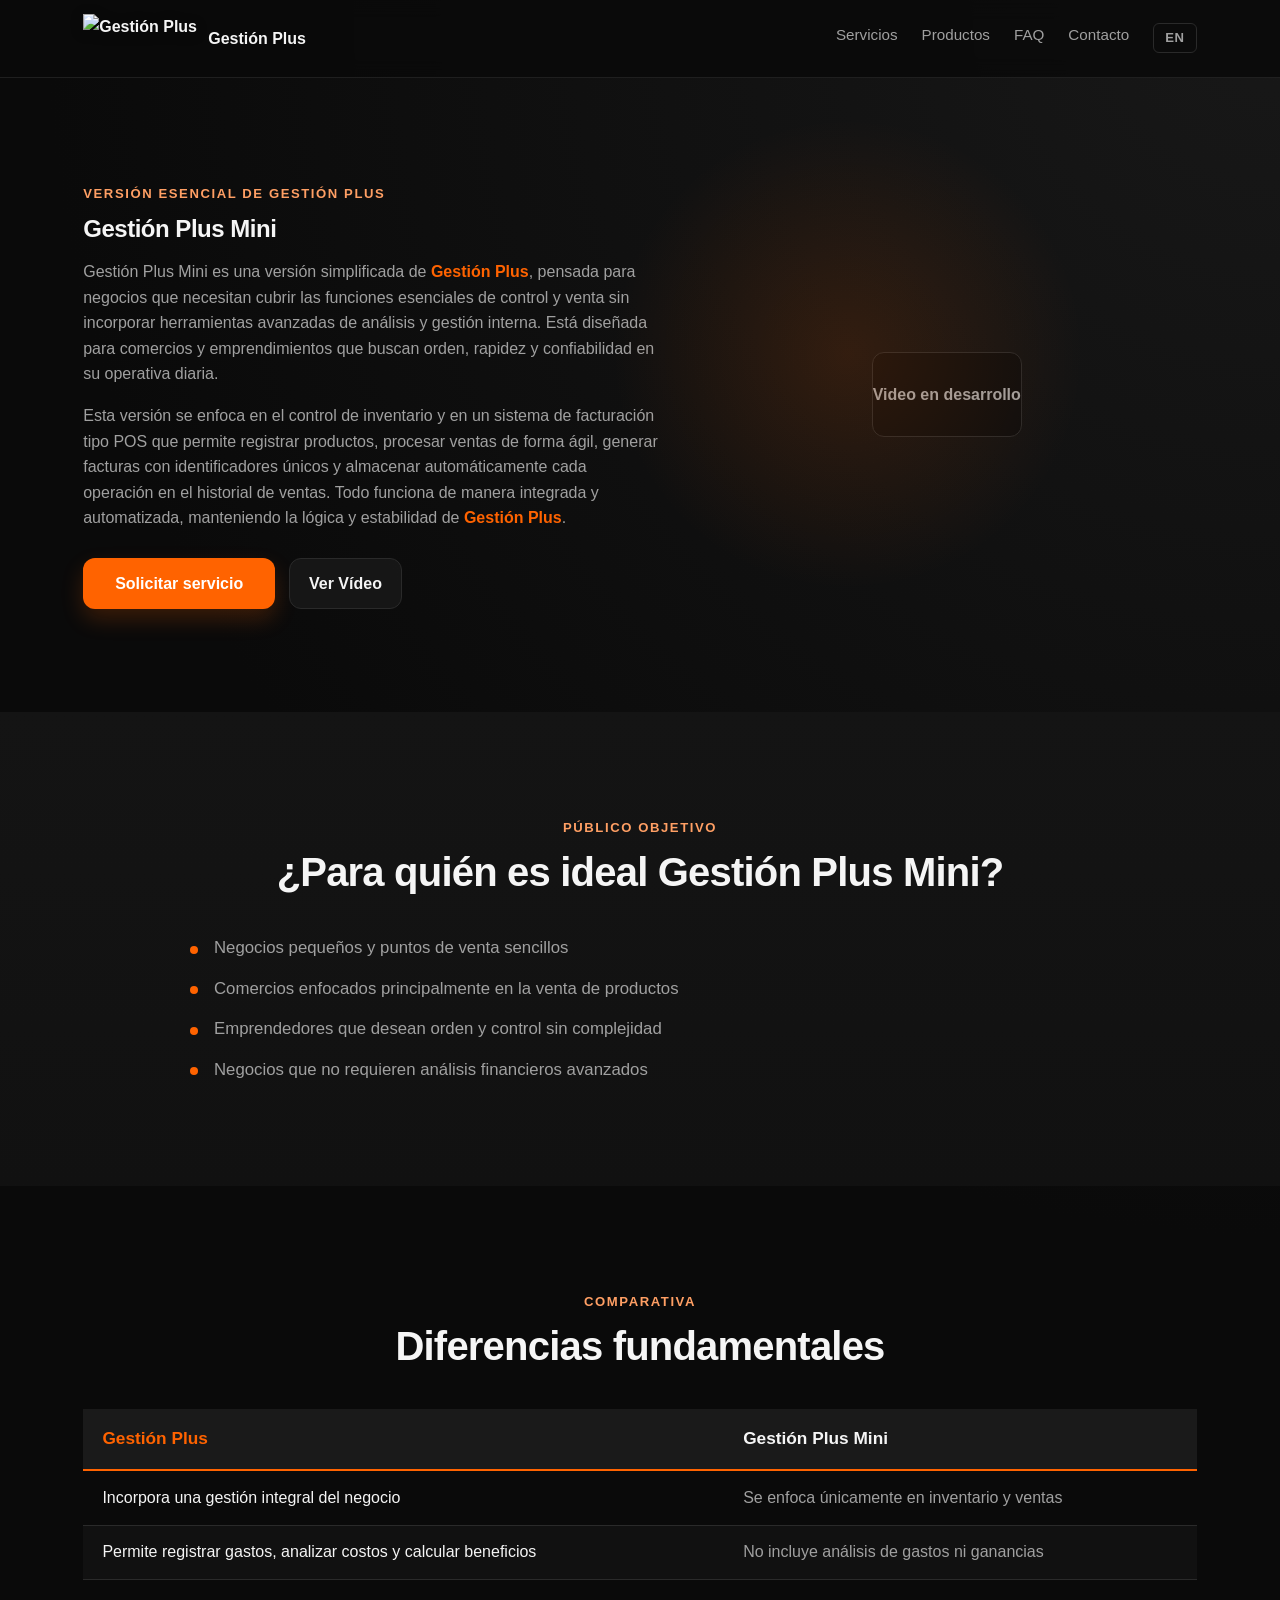
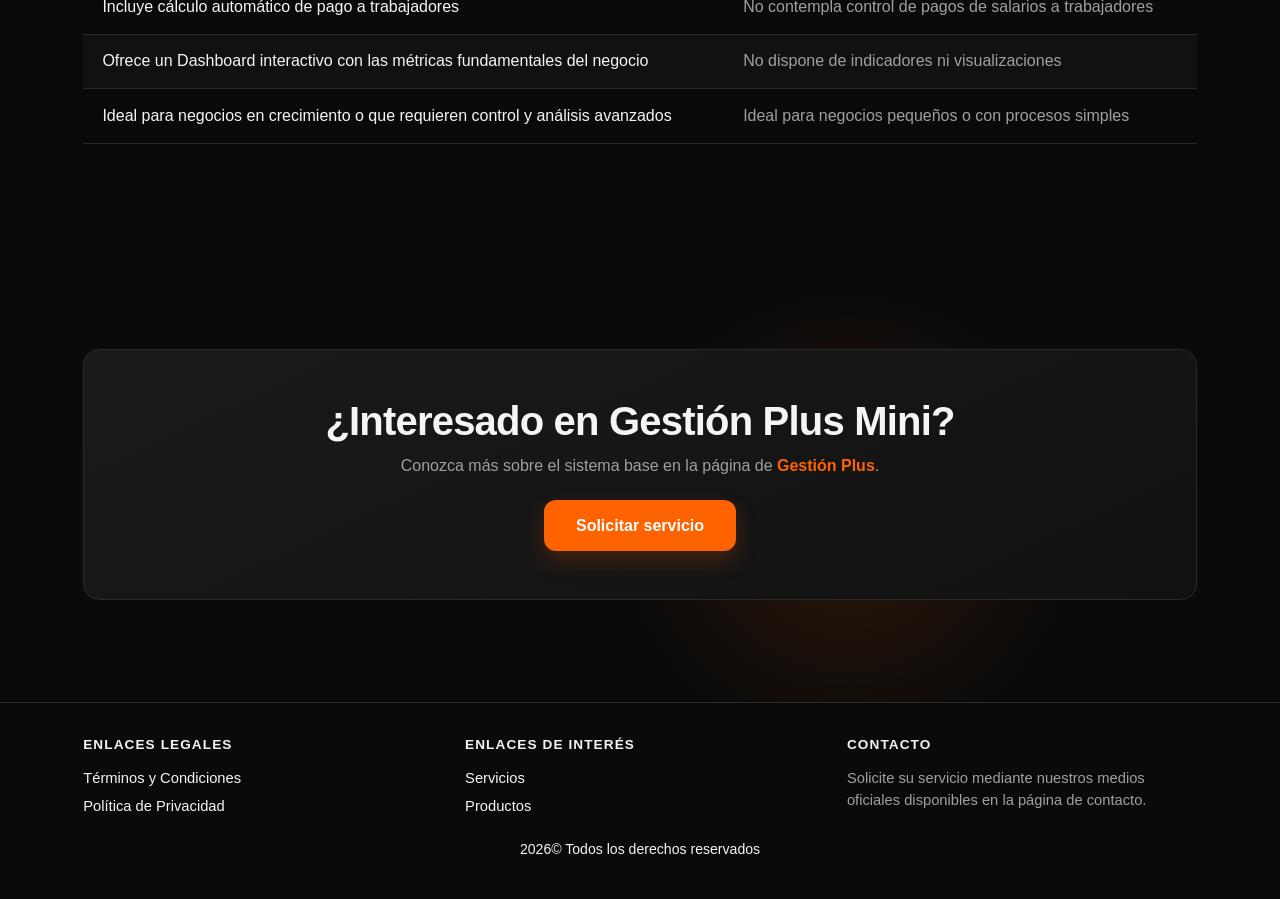
==== gestion-plus-mini.html @ 1d81a4e6 "feat(i18n): add full internationalization support with ES/EN language toggle - Add I18nEngine with l" ====
<!doctype html>
<html lang="es" data-i18n-meta="_mini">
  <head>
    <meta charset="UTF-8" />
    <meta name="viewport" content="width=device-width, initial-scale=1" />
    <title>Gestión Plus Mini | Gestión Plus</title>
    <meta
      name="description"
      content="Gestión Plus Mini — Versión ligera para emprendimientos pequeños con funciones básicas de gestión."
    />
    <meta name="theme-color" content="#0a0a0a" />
    <meta name="robots" content="index,follow" />
    <meta property="og:locale" content="es_LA" />
    <link rel="icon" type="image/png" sizes="32x32" href="assets/logo.png">
    <link rel="icon" type="image/png" sizes="16x16" href="assets/logo.png">
    <link rel="apple-touch-icon" href="assets/logo.png">
    <link rel="shortcut icon" href="assets/logo.png">
    <link rel="stylesheet" href="styles.css" />
    <script type="application/ld+json">
      {
        "@context": "https://schema.org",
        "@type": "ProfessionalService",
        "name": "Gestión Plus",
        "description": "Versión ligera para emprendimientos pequeños con funciones básicas de gestión.",
        "areaServed": "Latinoamerica",
        "serviceType": "Automatización de gestión empresarial"
      }
    </script>
  </head>
  <body>
    <a class="skip-link" href="#contenido" data-i18n="skip_link">Saltar al contenido</a>

    <header class="site-header" id="inicio">
      <div class="container nav-wrap">
        <a class="brand" href="index.html#inicio" data-i18n-aria="brand_aria" aria-label="Inicio Gestion Plus">
          <img src="assets/logo.png" alt="Gestión Plus" class="logo-img">
          <span class="brand-text" data-i18n="brand_text">Gestión Plus</span>
        </a>
        <nav class="main-nav" data-i18n-aria="nav_aria" aria-label="Navegacion principal">
          <a href="index.html#servicios" data-i18n="nav.services">Servicios</a>
          <a href="index.html#productos" data-i18n="nav.products">Productos</a>
          <a href="index.html#faq" data-i18n="nav.faq">FAQ</a>
          <a href="index.html#contacto" data-i18n="nav.contact">Contacto</a>
          <button id="langToggle" class="lang-toggle" data-i18n-aria="_lang_toggle_aria" aria-label="Cambiar idioma">ES</button>
        </nav>
        <button class="menu-toggle" data-i18n-aria="menu_toggle_aria" aria-label="Abrir menú" aria-expanded="false">
          <span class="hamburger-line"></span>
          <span class="hamburger-line"></span>
          <span class="hamburger-line"></span>
        </button>
      </div>
    </header>

    <main id="contenido">
      <section class="section hero">
        <div class="container reveal">
          <div class="hero-grid">
            <div class="hero-text">
              <p class="eyebrow" data-i18n="mini.hero.eyebrow">Versión esencial de Gestión Plus</p>
              <h1 data-i18n="mini.hero.title">Gestión Plus Mini</h1>
              <p class="lead" data-i18n="mini.hero.description">Gestión Plus Mini es una versión simplificada de <a href="gestion-plus.html" class="accent-link">Gestión Plus</a>, pensada para negocios que necesitan cubrir las funciones esenciales de control y venta sin incorporar herramientas avanzadas de análisis y gestión interna. Está diseñada para comercios y emprendimientos que buscan orden, rapidez y confiabilidad en su operativa diaria.</p>
              <p class="lead" style="margin-top: 1rem;" data-i18n="mini.hero.description2">Esta versión se enfoca en el control de inventario y en un sistema de facturación tipo POS que permite registrar productos, procesar ventas de forma ágil, generar facturas con identificadores únicos y almacenar automáticamente cada operación en el historial de ventas. Todo funciona de manera integrada y automatizada, manteniendo la lógica y estabilidad de <a href="gestion-plus.html" class="accent-link">Gestión Plus</a>.</p>
              <div class="hero-cta">
                <a class="btn btn-primary btn-large" href="index.html#contacto" data-i18n="mini.hero.cta_primary">Solicitar servicio</a>
                <a class="btn btn-secondary" href="https://www.youtube.com/watch?v=LSFeML7vVHg" target="_blank" rel="noopener" data-i18n="mini.hero.cta_secondary">Ver Vídeo</a>
              </div>
            </div>
            <!-- <div class="hero-video">
              <div class="video-wrapper">
                <a
                  href="https://www.youtube.com/watch?v=LSFeML7vVHg"
                  target="_blank"
                  rel="noopener"
                  class="video-thumbnail"
                  aria-label="Ver vídeo promocional de Gestión Plus Mini en YouTube"
                >
                  <img
                    src="https://img.youtube.com/vi/LSFeML7vVHg/maxresdefault.jpg"
                    alt="Video promocional de Gestión Plus Mini"
                    loading="lazy"
                  />
                  <span class="play-btn" aria-hidden="true">
                    <svg viewBox="0 0 68 48" width="68" height="48">
                      <path d="M66.52,7.74c-0.78-2.93-2.49-5.41-5.42-6.19C55.79,.13,34,0,34,0S12.21,.13,6.9,1.55 C3.97,2.33,2.27,4.81,1.48,7.74C0.06,13.05,0,24,0,24s0.06,10.95,1.48,16.26c0.78,2.93,2.49,5.41,5.42,6.19 C12.21,47.87,34,48,34,48s21.79-0.13,27.1-1.55c2.93-0.78,4.64-3.26,5.42-6.19C67.94,34.95,68,24,68,24S67.94,13.05,66.52,7.74z" fill="#f00"/>
                      <path d="M45,24 27,14v20" fill="#fff"/>
                    </svg>
                  </span>
                </a>
              </div>
            </div> -->
            <div class="video-placeholder" style="max-width: min(100%, 960px); margin-inline: auto; aspect-ratio: 16 / 9; border-radius: 12px; overflow: hidden; border: 1px solid #2a2a2a; background: #0d0d0d; display: flex; align-items: center; justify-content: center;">
              <p style="color: #a0a0a0; font-size: 1rem; font-weight: 600;" data-i18n="mini.hero.video_placeholder">Video en desarrollo</p>
            </div>
          </div>
        </div>
      </section>

      <section class="section alt">
        <div class="container reveal">
          <div class="text-center-narrow">
            <p class="section-kicker" data-i18n="mini.audience.kicker">Público objetivo</p>
            <h2 data-i18n="mini.audience.title">¿Para quién es ideal Gestión Plus Mini?</h2>
          </div>
          <div class="legal-content">
            <ul class="feature-list">
              <li data-i18n="mini.audience.list1">Negocios pequeños y puntos de venta sencillos</li>
              <li data-i18n="mini.audience.list2">Comercios enfocados principalmente en la venta de productos</li>
              <li data-i18n="mini.audience.list3">Emprendedores que desean orden y control sin complejidad</li>
              <li data-i18n="mini.audience.list4">Negocios que no requieren análisis financieros avanzados</li>
            </ul>
          </div>
        </div>
      </section>

      <section class="section">
        <div class="container reveal">
          <div class="text-center-narrow">
            <p class="section-kicker" data-i18n="mini.comparison.kicker">Comparativa</p>
            <h2 data-i18n="mini.comparison.title">Diferencias fundamentales</h2>
          </div>
          <div class="comparison-wrapper">
            <table class="comparison-table">
              <thead>
                <tr>
                  <th><a href="gestion-plus.html" class="accent-link" data-i18n="mini.comparison.plus_col">Gestión Plus</a></th>
                  <th data-i18n="mini.comparison.mini_col">Gestión Plus Mini</th>
                </tr>
              </thead>
              <tbody>
                <tr>
                  <td data-i18n="mini.comparison.row1.plus">Incorpora una gestión integral del negocio</td>
                  <td data-i18n="mini.comparison.row1.mini">Se enfoca únicamente en inventario y ventas</td>
                </tr>
                <tr>
                  <td data-i18n="mini.comparison.row2.plus">Permite registrar gastos, analizar costos y calcular beneficios</td>
                  <td data-i18n="mini.comparison.row2.mini">No incluye análisis de gastos ni ganancias</td>
                </tr>
                <tr>
                  <td data-i18n="mini.comparison.row3.plus">Incluye cálculo automático de pago a trabajadores</td>
                  <td data-i18n="mini.comparison.row3.mini">No contempla control de pagos de salarios a trabajadores</td>
                </tr>
                <tr>
                  <td data-i18n="mini.comparison.row4.plus">Ofrece un Dashboard interactivo con las métricas fundamentales del negocio</td>
                  <td data-i18n="mini.comparison.row4.mini">No dispone de indicadores ni visualizaciones</td>
                </tr>
                <tr>
                  <td data-i18n="mini.comparison.row5.plus">Ideal para negocios en crecimiento o que requieren control y análisis avanzados</td>
                  <td data-i18n="mini.comparison.row5.mini">Ideal para negocios pequeños o con procesos simples</td>
                </tr>
              </tbody>
            </table>
          </div>
        </div>
      </section>

      <section class="section cta-block">
        <div class="container reveal cta-inner">
          <h2 data-i18n="mini.cta.title">¿Interesado en Gestión Plus Mini?</h2>
          <p class="text-narrow" data-i18n="mini.cta.desc">Conozca más sobre el sistema base en la página de <a href="gestion-plus.html" class="accent-link">Gestión Plus</a>.</p>
          <a class="btn btn-primary btn-large" href="index.html#contacto" data-i18n="mini.cta.btn">Solicitar servicio</a>
        </div>
      </section>
    </main>

    <footer class="site-footer">
      <div class="container footer-grid">
        <div class="footer-col">
          <h4 data-i18n="footer.legal_title">Enlaces Legales</h4>
          <nav data-i18n-aria="footer.legal_aria" aria-label="Enlaces legales">
            <a href="terminos-y-condiciones.html" data-i18n="footer.legal_terms">Términos y Condiciones</a>
            <a href="politicas-de-privacidad.html" data-i18n="footer.legal_privacy">Política de Privacidad</a>
          </nav>
        </div>
        <div class="footer-col">
          <h4 data-i18n="footer.interest_title">Enlaces de Interés</h4>
          <nav data-i18n-aria="footer.interest_aria" aria-label="Enlaces de interés">
            <a href="index.html#servicios" data-i18n="footer.interest_services">Servicios</a>
            <a href="index.html#productos" data-i18n="footer.interest_products">Productos</a>
          </nav>
        </div>
        <div class="footer-col">
          <h4 data-i18n="footer.contact_title">Contacto</h4>
          <p data-i18n="footer.contact_desc">Solicite su servicio mediante nuestros medios oficiales disponibles en la página de contacto.</p>
        </div>
      </div>
      <div class="container" style="margin-top: 1.2rem; text-align: center;">
        <p style="font-size: 0.88rem;" data-i18n="footer.copyright">2026© Todos los derechos reservados</p>
      </div>
    </footer>

    <nav class="mobile-nav" id="mobileNav" aria-hidden="true">
      <button class="mobile-nav-close" data-i18n-aria="mobile_close_aria" aria-label="Cerrar menú">&times;</button>
      <a href="index.html#servicios" data-i18n="nav.services">Servicios</a>
      <a href="index.html#productos" data-i18n="nav.products">Productos</a>
      <a href="index.html#faq" data-i18n="nav.faq">FAQ</a>
      <a href="index.html#contacto" data-i18n="nav.contact">Contacto</a>
      <button class="lang-toggle" data-i18n-aria="_lang_toggle_aria" aria-label="Cambiar idioma" style="margin-top: 1rem;">ES</button>
    </nav>
    <div class="mobile-nav-overlay" id="mobileNavOverlay"></div>

    <script src="i18n/es.js" defer></script>
    <script src="i18n/en.js" defer></script>
    <script src="script.js" defer></script>
  </body>
</html>
---- styles.css ----
:root {
  --bg-main: #0a0a0a;
  --bg-alt: #141414;
  --bg-card: #1a1a1a;
  --border: #2a2a2a;
  --text-main: #f5f5f5;
  --text-muted: #a0a0a0;
  --accent: #ff6300;
  --accent-soft: #ff9f64;
  --radius: 12px;
  --max-width: 1120px;
}

* {
  box-sizing: border-box;
}

html {
  scroll-behavior: smooth;
}

body {
  margin: 0;
  color: var(--text-main);
  background: radial-gradient(circle at top right, #181818 0%, var(--bg-main) 44%);
  font-family: "Plus Jakarta Sans", "Space Grotesk", "Inter", "Segoe UI", sans-serif;
  line-height: 1.6;
}

h1,
h2,
h3 {
  line-height: 1.15;
  letter-spacing: -0.02em;
  margin: 0 0 0.6rem;
}

p {
  margin: 0;
}

.container {
  width: min(var(--max-width), 87vw);
  margin-inline: auto;
}

.skip-link {
  position: absolute;
  left: 0.5rem;
  top: -3rem;
  z-index: 99;
  background: var(--accent);
  color: #fff;
  padding: 0.55rem 0.85rem;
  border-radius: 0.5rem;
}

.skip-link:focus {
  top: 0.5rem;
}

.site-header {
  position: sticky;
  top: 0;
  background: rgba(10, 10, 10, 0.86);
  backdrop-filter: blur(10px);
  border-bottom: 1px solid rgba(42, 42, 42, 0.7);
  z-index: 10;
}

.nav-wrap {
  display: flex;
  align-items: center;
  justify-content: space-between;
  gap: 1rem;
  padding: 0.9rem 0;
}

.brand {
  display: inline-flex;
  align-items: center;
  gap: 0.7rem;
  color: var(--text-main);
  text-decoration: none;
  font-weight: 700;
}

.brand-mark {
  width: 2rem;
  height: 2rem;
  display: grid;
  place-content: center;
  border-radius: 0.6rem;
  background: linear-gradient(145deg, var(--accent), #ff8d47);
  color: #fff;
  font-size: 0.9rem;
}

.logo-img {
  height: 48px;
  width: auto;
  object-fit: contain;
  filter: drop-shadow(0 2px 6px rgba(0,0,0,0.3));
}

.main-nav {
  display: flex;
  gap: clamp(0.75rem, 2vw, 1.5rem);
}

.main-nav a {
  color: var(--text-muted);
  text-decoration: none;
  font-size: 0.95rem;
}

.main-nav a:hover,
.main-nav a:focus-visible {
  color: var(--text-main);
}

.section {
  padding: clamp(4.2rem, 8vw, 6.6rem) 0;
  position: relative;
}

.section.alt {
  background: linear-gradient(180deg, var(--bg-alt), #111111);
}

.section-kicker,
.eyebrow {
  display: inline-block;
  color: var(--accent-soft);
  font-size: 0.82rem;
  font-weight: 600;
  letter-spacing: 0.12em;
  margin-bottom: 0.7rem;
  text-transform: uppercase;
}

.section h2 {
  font-size: clamp(1.7rem, 4vw, 2.5rem);
  max-width: 18ch;
}

.section-intro {
  color: var(--text-muted);
  max-width: 70ch;
  margin-inline: auto;
  margin-bottom: 2rem;
}

.hero {
  overflow: clip;
}

.hero::after,
.cta-block::before {
  content: "";
  position: absolute;
  inset: 1rem auto auto 50%;
  width: 45vw;
  height: 45vw;
  max-width: 520px;
  max-height: 520px;
  border-radius: 50%;
  background: radial-gradient(circle, rgba(255, 99, 0, 0.14), transparent 64%);
  transform: translateX(-10%);
  pointer-events: none;
}

.hero-grid {
  display: grid;
  grid-template-columns: 1.15fr 1fr;
  gap: clamp(2rem, 3vw, 3.2rem);
  align-items: center;
}

.hero-text {
  text-align: left;
}

.hero-text .lead {
  max-width: none;
}

.hero-video .video-wrapper {
  max-width: 100%;
  margin-inline: 0;
}

.hero-copy h1 {
  font-size: clamp(2rem, 6vw, 3.75rem);
  max-width: 15ch;
}

.lead {
  color: var(--text-muted);
  max-width: 58ch;
  margin-top: 1rem;
}

.hero-cta {
  display: flex;
  flex-wrap: wrap;
  gap: 0.85rem;
  margin-top: 1.7rem;
}

.btn {
  display: inline-flex;
  align-items: center;
  justify-content: center;
  min-height: 2.9rem;
  padding: 0.7rem 1.2rem;
  border-radius: var(--radius);
  border: 1px solid transparent;
  text-decoration: none;
  font-weight: 700;
  transition: transform 220ms ease, box-shadow 220ms ease, background-color 220ms ease;
}

.btn-primary {
  background: var(--accent);
  color: #fff;
  box-shadow: 0 10px 22px rgba(255, 99, 0, 0.2);
}

.btn-secondary {
  color: var(--text-main);
  border-color: var(--border);
  background: rgba(26, 26, 26, 0.8);
}

.btn:hover,
.btn:focus-visible {
  transform: translateY(-1px) scale(1.02);
}

.btn-primary:hover,
.btn-primary:focus-visible {
  box-shadow: 0 12px 26px rgba(255, 99, 0, 0.32);
}

.btn-large {
  min-height: 3.2rem;
  min-width: 12rem;
}

.hero-visual {
  border: 1px solid var(--border);
  border-radius: 1.2rem;
  background: linear-gradient(170deg, #101010, #0d0d0d);
  padding: 0.9rem;
}

.hero-visual svg {
  width: 100%;
  height: auto;
  display: block;
}

.cards {
  display: grid;
  gap: 1rem;
}

.cards-3 {
  grid-template-columns: repeat(3, minmax(0, 1fr));
}

.cards-4 {
  grid-template-columns: repeat(4, minmax(0, 1fr));
}

.card {
  background: linear-gradient(175deg, var(--bg-card), #171717);
  border: 1px solid var(--border);
  border-radius: var(--radius);
  padding: 1.25rem;
  position: relative;
  transition: border-color 220ms ease, transform 220ms ease, box-shadow 220ms ease;
}

.card:hover,
.card:focus-within {
  border-color: rgba(255, 99, 0, 0.56);
  transform: translateY(-2px) scale(1.02);
  box-shadow: 0 10px 18px rgba(255, 99, 0, 0.09);
}

.card p {
  color: var(--text-muted);
  font-size: 0.96rem;
}

.icon {
  font-size: 1.4rem;
  margin-bottom: 0.45rem;
  display: inline-block;
}

.product .badge {
  display: inline-block;
  background: var(--accent);
  color: #fff;
  border-radius: 0.55rem;
  padding: 0.35rem 0.6rem;
  font-size: 0.83rem;
  font-weight: 700;
  margin-bottom: 0.7rem;
}

.product-link {
  display: block;
  text-decoration: none;
  color: inherit;
}

.product-link:hover .badge {
  background: var(--accent-soft);
}

.badge-popular {
  position: absolute;
  top: -0.65rem;
  right: -0.65rem;
  background: var(--accent);
  color: #fff;
  font-size: 0.72rem;
  font-weight: 700;
  letter-spacing: 0.06em;
  text-transform: uppercase;
  padding: 0.3rem 0.7rem;
  border-radius: 999px;
  box-shadow: 0 4px 14px rgba(255, 99, 0, 0.45);
  z-index: 2;
  pointer-events: none;
}

.faq-list {
  margin-top: 1.2rem;
  border-top: 1px solid var(--border);
}

.faq-item {
  border-bottom: 1px solid var(--border);
}

.faq-trigger {
  width: 100%;
  background: none;
  border: 0;
  color: var(--text-main);
  text-align: left;
  display: flex;
  justify-content: space-between;
  align-items: center;
  gap: 0.85rem;
  padding: 1rem 0;
  font-size: 1.05rem;
  cursor: pointer;
}

.faq-arrow {
  color: var(--accent);
  transition: transform 220ms ease;
}

.faq-panel {
  display: grid;
  grid-template-rows: 0fr;
  opacity: 0;
  transition: grid-template-rows 240ms ease, opacity 240ms ease;
}

.faq-panel p {
  overflow: hidden;
  color: var(--text-muted);
  padding: 0 0 0;
}

.faq-item.is-open .faq-panel {
  grid-template-rows: 1fr;
  opacity: 1;
}

.faq-item.is-open .faq-panel p {
  padding: 0 0 1rem;
}

.faq-item.is-open .faq-arrow {
  transform: rotate(180deg);
}

.cta-block {
  overflow: clip;
}

.cta-inner {
  text-align: center;
  border: 1px solid var(--border);
  border-radius: calc(var(--radius) + 4px);
  padding: clamp(1.8rem, 5vw, 3rem);
  background: linear-gradient(155deg, #1a1a1a, #111111);
}

.cta-inner h2 {
  max-width: none;
}

.cta-inner p {
  color: var(--text-muted);
  margin: 0 auto 1.3rem;
  max-width: 56ch;
}

.text-center-narrow {
  text-align: center;
  max-width: min(90%, 800px);
  margin-inline: auto;
  margin-bottom: 2.5rem;
}

.text-center-narrow .section-kicker {
  display: inline-block;
}

.text-center-narrow h2 {
  max-width: none;
}

.contact-form {
  max-width: 560px;
  margin-inline: auto;
  display: flex;
  flex-direction: column;
  gap: 1.25rem;
}

.form-group {
  display: flex;
  flex-direction: column;
  gap: 0.45rem;
}

.form-group label {
  color: var(--text-muted);
  font-size: 0.95rem;
  font-weight: 500;
}

.form-group input,
.form-group select,
.form-group textarea {
  background: var(--bg-card);
  border: 1px solid var(--border);
  border-radius: 8px;
  padding: 0.85rem 1rem;
  color: var(--text-main);
  font-size: 1rem;
  font-family: inherit;
  transition: border-color 220ms ease, box-shadow 220ms ease;
}

.form-group input::placeholder,
.form-group textarea::placeholder {
  color: #666;
}

.form-group input:focus,
.form-group select:focus,
.form-group textarea:focus {
  outline: none;
  border-color: var(--accent);
  box-shadow: 0 0 0 3px rgba(255, 99, 0, 0.15);
}

.form-group select {
  cursor: pointer;
  appearance: none;
  background-image: url("data:image/svg+xml,%3Csvg xmlns='http://www.w3.org/2000/svg' width='16' height='16' fill='%23a0a0a0' viewBox='0 0 16 16'%3E%3Cpath d='M8 11L3 6h10l-5 5z'/%3E%3C/svg%3E");
  background-repeat: no-repeat;
  background-position: right 1rem center;
  padding-right: 2.5rem;
}

.form-group select option {
  background: var(--bg-card);
  color: var(--text-main);
}

.form-group textarea {
  resize: vertical;
  min-height: 120px;
}

.contact-form .btn {
  margin-top: 0.5rem;
}

.form-status {
  padding: 1rem;
  border-radius: 8px;
  text-align: center;
  margin-top: 0.5rem;
}

.form-status.success {
  background: rgba(34, 197, 94, 0.1);
  border: 1px solid rgba(34, 197, 94, 0.3);
  color: #22c55e;
}

.form-status.error {
  background: rgba(239, 68, 68, 0.1);
  border: 1px solid rgba(239, 68, 68, 0.3);
  color: #ef4444;
}

.text-narrow {
  max-width: min(90%, 800px);
  margin-inline: auto;
}

.site-footer {
  border-top: 1px solid var(--border);
  background: #0a0a0a;
  padding: 1.9rem 0 2.4rem;
}

.footer-grid {
  display: grid;
  grid-template-columns: repeat(3, 1fr);
  gap: 1.5rem 2rem;
  color: var(--text-muted);
  font-size: 0.92rem;
}

.footer-col {
  display: flex;
  flex-direction: column;
  gap: 0.4rem;
}

.footer-col h4 {
  color: var(--text-main);
  font-size: 0.85rem;
  font-weight: 700;
  text-transform: uppercase;
  letter-spacing: 0.08em;
  margin: 0 0 0.3rem;
}

.footer-col nav {
  display: flex;
  flex-direction: column;
  gap: 0.3rem;
}

.footer-col nav a {
  color: var(--text-muted);
  text-decoration: none;
  font-size: 0.92rem;
}

.footer-col nav a:hover,
.footer-col nav a:focus-visible {
  color: var(--text-main);
}

.footer-col p {
  margin: 0;
  font-size: 0.92rem;
  line-height: 1.5;
}

.site-footer nav a {
  color: var(--text-main);
  text-decoration: none;
}

.video-wrapper {
  max-width: min(100%, 960px);
  margin-inline: auto;
  aspect-ratio: 16 / 9;
  border-radius: var(--radius);
  overflow: hidden;
  border: 1px solid var(--border);
  position: relative;
}

.video-wrapper iframe {
  width: 100%;
  height: 100%;
  display: block;
}

.video-thumbnail {
  display: block;
  position: relative;
  width: 100%;
  height: 100%;
  text-decoration: none;
  overflow: hidden;
}

.video-thumbnail img {
  width: 100%;
  height: 100%;
  object-fit: cover;
  display: block;
  transition: transform 300ms ease, filter 300ms ease;
}

.video-thumbnail:hover img {
  transform: scale(1.05);
  filter: brightness(0.7);
}

.play-btn {
  position: absolute;
  top: 50%;
  left: 50%;
  transform: translate(-50%, -50%);
  width: 68px;
  height: 48px;
  filter: drop-shadow(0 2px 8px rgba(0, 0, 0, 0.5));
  transition: transform 200ms ease;
  pointer-events: none;
}

.video-thumbnail:hover .play-btn {
  transform: translate(-50%, -50%) scale(1.15);
}

.feature-list {
  list-style: none;
  padding: 0;
  margin: 0;
  display: flex;
  flex-direction: column;
  gap: 0.85rem;
}

.feature-list li {
  position: relative;
  padding-left: 1.5rem;
  color: var(--text-muted);
  font-size: 1.05rem;
  line-height: 1.6;
}

.feature-list li::before {
  content: "";
  position: absolute;
  left: 0;
  top: 0.65rem;
  width: 0.5rem;
  height: 0.5rem;
  border-radius: 50%;
  background: var(--accent);
}

.feature-list li strong {
  color: var(--text-main);
}

.accent-link {
  color: var(--accent);
  text-decoration: none;
  font-weight: 600;
  border-bottom: 1px solid transparent;
  transition: border-color 200ms ease, color 200ms ease;
}

.accent-link:hover,
.accent-link:focus-visible {
  color: var(--accent-soft);
  border-bottom-color: var(--accent-soft);
}

.comparison-wrapper {
  max-width: 100%;
  margin-inline: auto;
  overflow-x: auto;
  -webkit-overflow-scrolling: touch;
}

.comparison-table {
  width: 100%;
  border-collapse: collapse;
  font-size: 1rem;
}

.comparison-table thead th {
  background: var(--bg-card);
  color: var(--text-main);
  font-weight: 700;
  font-size: 1.08rem;
  padding: 1rem 1.2rem;
  text-align: left;
  border-bottom: 2px solid var(--accent);
  white-space: nowrap;
}

.comparison-table tbody td {
  padding: 0.9rem 1.2rem;
  border-bottom: 1px solid var(--border);
  color: var(--text-muted);
  vertical-align: top;
  line-height: 1.55;
}

.comparison-table tbody tr:nth-child(even) td {
  background: rgba(26, 26, 26, 0.45);
}

.comparison-table tbody tr:hover td {
  background: rgba(255, 99, 0, 0.06);
}

.comparison-table tbody td:first-child {
  color: var(--text-main);
}

@media (max-width: 700px) {
  .comparison-table {
    font-size: 0.92rem;
  }

  .comparison-table thead th,
  .comparison-table tbody td {
    padding: 0.7rem 0.8rem;
  }
}

.highlight-quote {
  border-left: 3px solid var(--accent);
  padding: 0.75rem 1rem;
  margin: 1.2rem 0;
  font-style: italic;
  color: var(--text-main);
  background: rgba(255, 99, 0, 0.05);
  border-radius: 0 8px 8px 0;
}

.feature-block {
  margin-bottom: 2.5rem;
}

.feature-block:last-child {
  margin-bottom: 0;
}

.feature-icon {
  font-size: 1.8rem;
  margin-bottom: 0.6rem;
  display: inline-block;
}

.feature-block h3 {
  font-size: clamp(1.25rem, 2.5vw, 1.6rem);
  margin-bottom: 0.75rem;
}

.feature-block > p {
  color: var(--text-muted);
  font-size: 1.05rem;
  margin-bottom: 1rem;
}

.feature-block .feature-list {
  margin-bottom: 1rem;
}

.legal-content {
  max-width: min(90%, 900px);
  margin-inline: auto;
}

.legal-content h1 {
  font-size: 2rem;
  margin-bottom: 1.5rem;
}

.legal-content h2 {
  font-size: 1.5rem;
  margin-top: 2rem;
  margin-bottom: 0.5rem;
}

.legal-content p {
  font-size: 1.1rem;
  color: var(--text-muted);
  margin-bottom: 1rem;
}

.reveal {
  opacity: 0;
  transform: translateY(18px);
  transition: opacity 450ms ease, transform 450ms ease;
}

.reveal.visible {
  opacity: 1;
  transform: translateY(0);
}

@media (prefers-reduced-motion: reduce) {
  html {
    scroll-behavior: auto;
  }

  *,
  *::before,
  *::after {
    animation: none !important;
    transition-duration: 0.001ms !important;
  }
}

@media (max-width: 980px) {
  .hero-grid {
    grid-template-columns: 1fr;
  }

  .hero-visual {
    max-width: 720px;
  }

  .cards-4 {
    grid-template-columns: repeat(2, minmax(0, 1fr));
  }

  .cards-3 {
    grid-template-columns: repeat(2, minmax(0, 1fr));
  }
}

.lang-toggle {
  background: transparent;
  border: 1px solid var(--border);
  color: var(--text-muted);
  padding: 0.3rem 0.7rem;
  border-radius: 6px;
  cursor: pointer;
  font-size: 0.82rem;
  font-weight: 700;
  letter-spacing: 0.04em;
  transition: color 200ms ease, border-color 200ms ease, background 200ms ease;
  min-width: 42px;
  text-align: center;
  font-family: inherit;
  line-height: 1.4;
}

.lang-toggle:hover,
.lang-toggle:focus-visible {
  color: var(--accent);
  border-color: var(--accent);
  background: rgba(255, 99, 0, 0.08);
}

.menu-toggle {
  display: none;
  background: none;
  border: none;
  cursor: pointer;
  padding: 0.5rem;
  gap: 5px;
  flex-direction: column;
  align-items: center;
  justify-content: center;
  z-index: 110;
}

.hamburger-line {
  display: block;
  width: 24px;
  height: 2px;
  background: var(--text-main);
  border-radius: 2px;
  transition: transform 250ms ease, opacity 250ms ease;
}

.menu-toggle.is-active .hamburger-line:nth-child(1) {
  transform: translateY(7px) rotate(45deg);
}

.menu-toggle.is-active .hamburger-line:nth-child(2) {
  opacity: 0;
}

.menu-toggle.is-active .hamburger-line:nth-child(3) {
  transform: translateY(-7px) rotate(-45deg);
}

.mobile-nav {
  position: fixed;
  top: 0;
  right: 0;
  width: min(300px, 80vw);
  height: 100vh;
  background: var(--bg-card);
  border-left: 1px solid var(--border);
  z-index: 100;
  display: flex;
  flex-direction: column;
  padding: 4rem 1.5rem 2rem;
  gap: 0.25rem;
  transform: translateX(100%);
  transition: transform 300ms ease;
  overflow-y: auto;
}

.mobile-nav.is-open {
  transform: translateX(0);
}

.mobile-nav-close {
  position: absolute;
  top: 1rem;
  right: 1rem;
  background: none;
  border: none;
  color: var(--text-main);
  font-size: 1.8rem;
  cursor: pointer;
  padding: 0.25rem 0.5rem;
  line-height: 1;
  border-radius: 4px;
  transition: background 200ms ease;
}

.mobile-nav-close:hover,
.mobile-nav-close:focus-visible {
  background: rgba(255, 255, 255, 0.08);
}

.mobile-nav a {
  color: var(--text-muted);
  text-decoration: none;
  font-size: 1.1rem;
  padding: 0.85rem 0.5rem;
  border-radius: 8px;
  transition: color 200ms ease, background 200ms ease;
}

.mobile-nav a:hover,
.mobile-nav a:focus-visible {
  color: var(--text-main);
  background: rgba(255, 99, 0, 0.08);
}

.mobile-nav-overlay {
  position: fixed;
  inset: 0;
  background: rgba(0, 0, 0, 0.6);
  z-index: 99;
  opacity: 0;
  pointer-events: none;
  transition: opacity 300ms ease;
}

.mobile-nav-overlay.is-open {
  opacity: 1;
  pointer-events: auto;
}

body.mobile-nav-open {
  overflow: hidden;
}

@media (max-width: 700px) {
  .nav-wrap {
    flex-wrap: wrap;
    justify-content: center;
  }

  .main-nav {
    width: 100%;
    justify-content: center;
    padding-bottom: 0.2rem;
  }

  .cards-3,
  .cards-4 {
    grid-template-columns: 1fr;
  }

  .hero-copy h1 {
    max-width: none;
  }

  .faq-trigger {
    font-size: 0.98rem;
  }

  .footer-grid {
    grid-template-columns: 1fr;
  }

  .menu-toggle {
    display: flex;
    position: absolute;
    right: 0.75rem;
    top: 50%;
    transform: translateY(-50%);
  }

  .main-nav {
    display: none;
  }

  .text-center-narrow,
  .text-narrow,
  .legal-content {
    max-width: 100%;
  }

  .card {
    padding: 1rem;
  }

  .comparison-wrapper {
    max-width: 100%;
  }
}

@media (max-width: 480px) {
  :root {
    --max-width: 100%;
  }

  .container {
    width: 85vw;
  }

  .hero-copy h1 {
    font-size: clamp(1.5rem, 7vw, 2rem);
  }

  .section {
    padding: 3rem 0;
  }

  .card {
    padding: 0.85rem;
  }

  .btn-large {
    min-width: 0;
    width: 100%;
  }

  .feature-list li {
    font-size: 0.95rem;
  }

  .faq-trigger {
    font-size: 0.92rem;
  }

  .contact-form {
    max-width: 100%;
  }
}
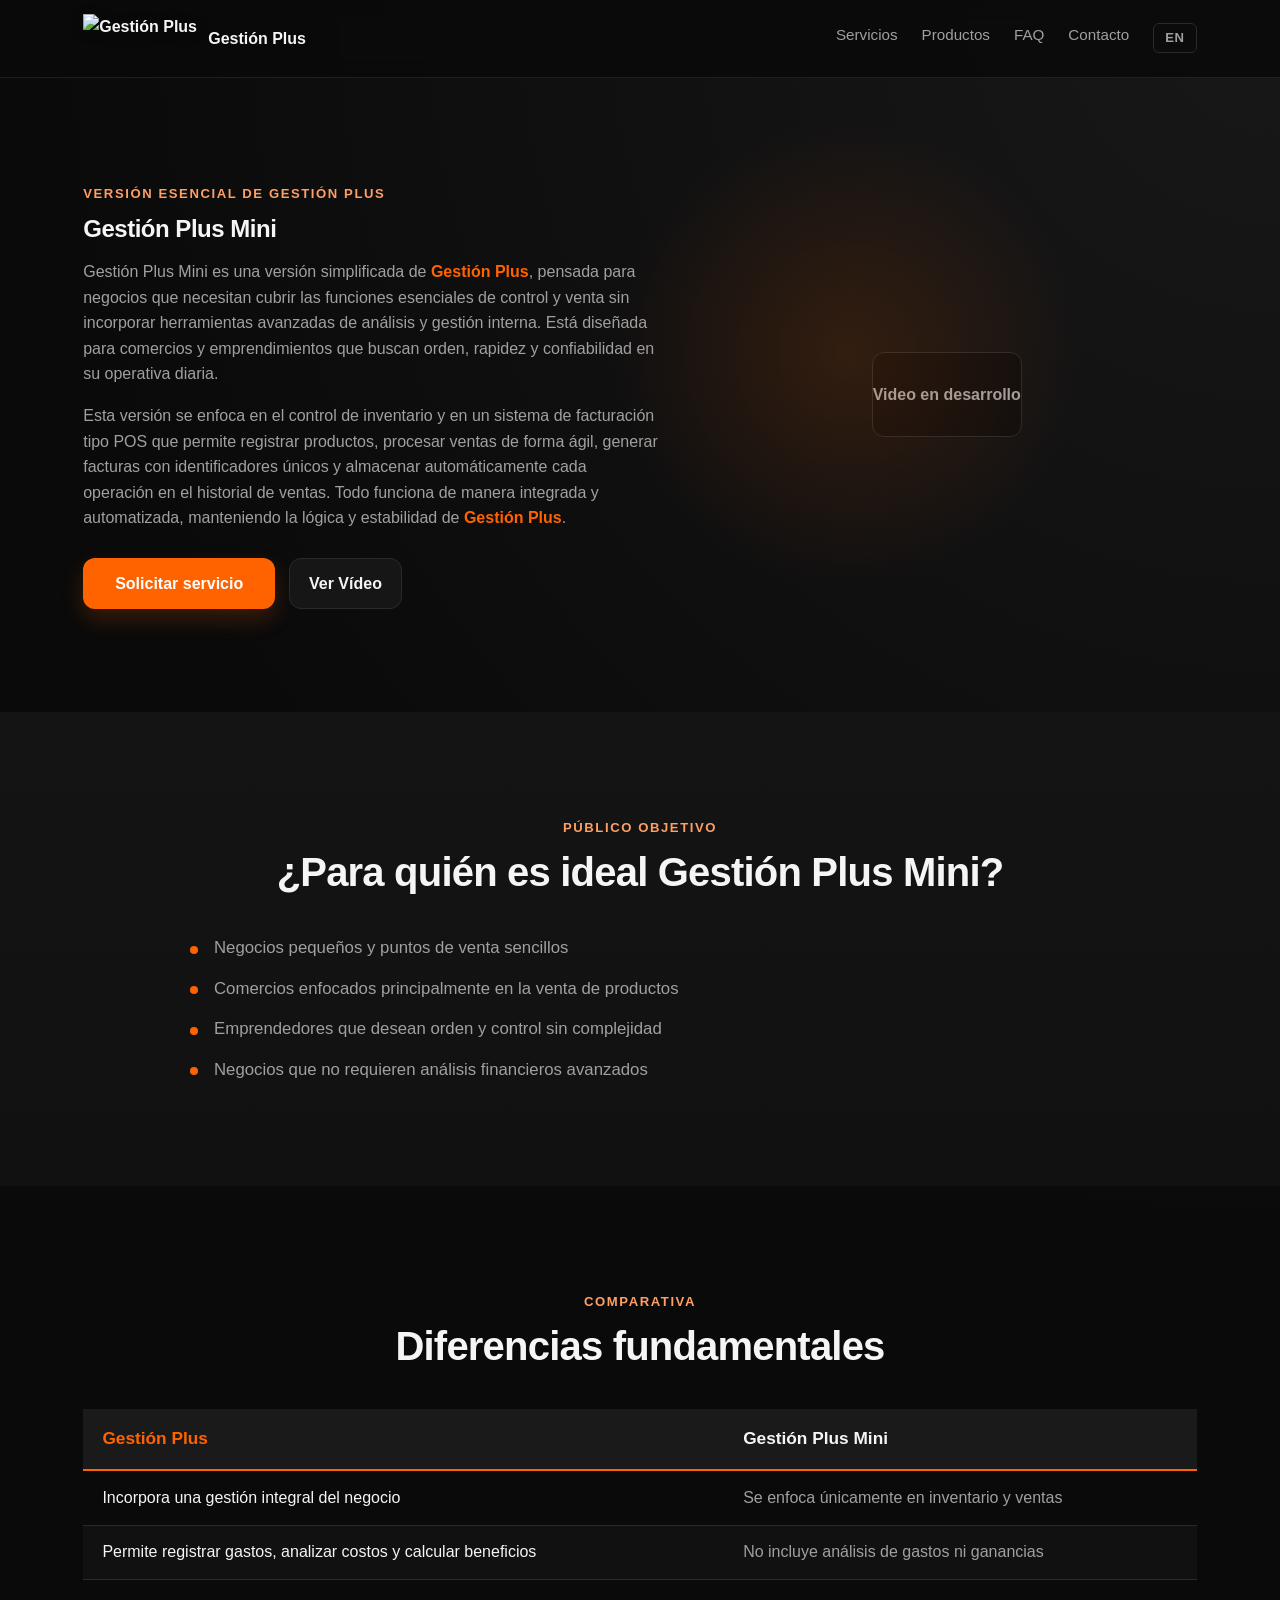
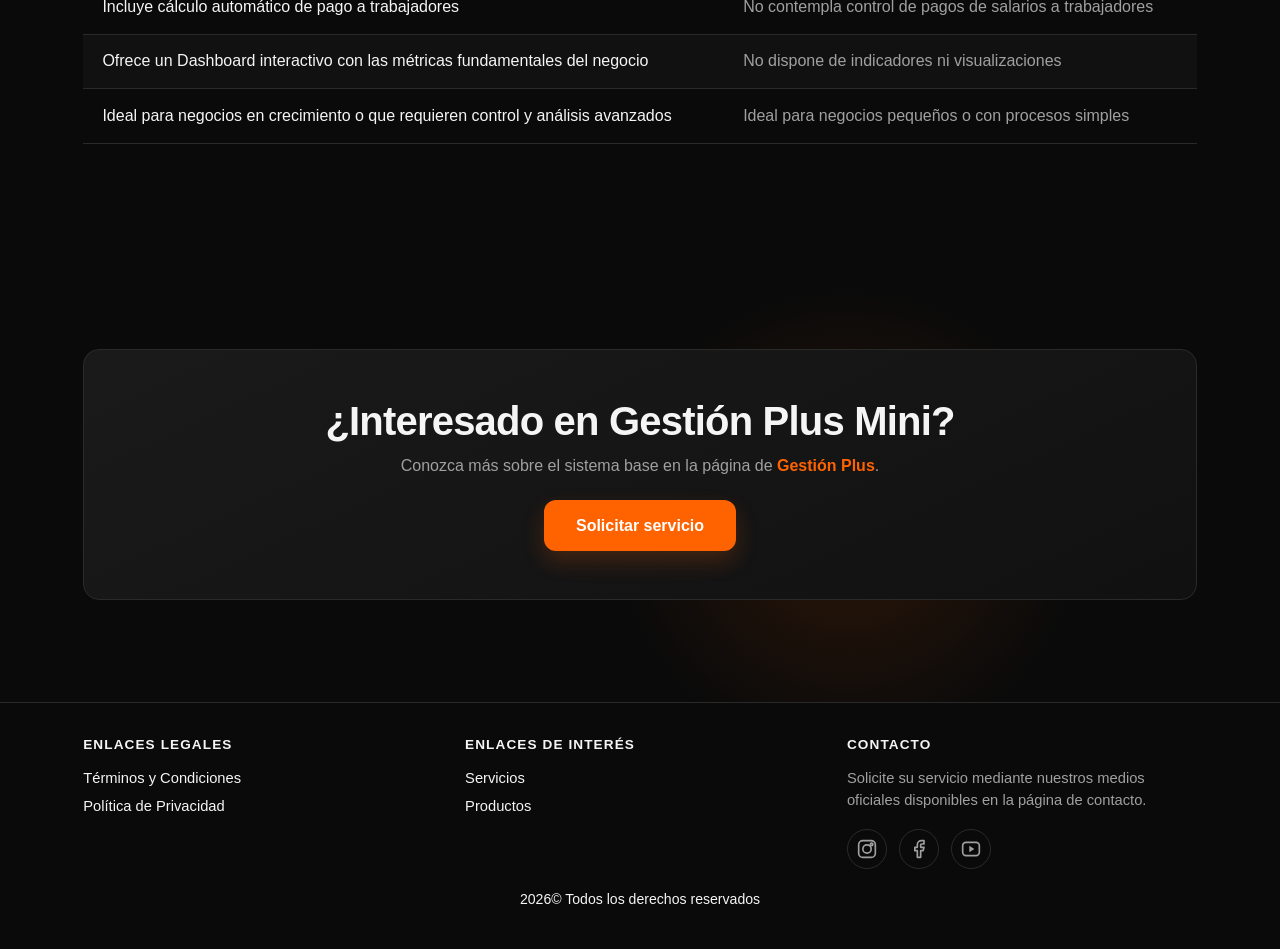
==== commit 1cfb77bb: "feat(footer): add social media links (Instagram, Facebook, YouTube) to footer - Add Instagram, Faceb" ====
--- a/gestion-plus-mini.html
+++ b/gestion-plus-mini.html
@@ -181,6 +181,28 @@
         <div class="footer-col">
           <h4 data-i18n="footer.contact_title">Contacto</h4>
           <p data-i18n="footer.contact_desc">Solicite su servicio mediante nuestros medios oficiales disponibles en la página de contacto.</p>
+          <!-- Redes Sociales -->
+          <!-- TODO: Reemplazar # con la URL de cada red social -->
+          <div class="social-links">
+            <a href="https://www.instagram.com/gestionplusservices?igsh=OXZ5MDA5ODVpaHNx" class="social-link" target="_blank" rel="noopener noreferrer" aria-label="Instagram">
+              <svg viewBox="0 0 24 24" width="20" height="20" fill="none" stroke="currentColor" stroke-width="2" stroke-linecap="round" stroke-linejoin="round">
+                <rect x="2" y="2" width="20" height="20" rx="5"/>
+                <circle cx="12" cy="12" r="5"/>
+                <circle cx="17.5" cy="6.5" r="1.5"/>
+              </svg>
+            </a>
+            <a href="https://www.facebook.com/share/1B1rc472vS/" class="social-link" target="_blank" rel="noopener noreferrer" aria-label="Facebook">
+              <svg viewBox="0 0 24 24" width="20" height="20" fill="none" stroke="currentColor" stroke-width="2" stroke-linecap="round" stroke-linejoin="round">
+                <path d="M18 2h-3a5 5 0 0 0-5 5v3H7v4h3v8h4v-8h3l1-4h-4V7a1 1 0 0 1 1-1h3z"/>
+              </svg>
+            </a>
+            <a href="http://www.youtube.com/@Gesti%C3%B3nPlusServices" class="social-link" target="_blank" rel="noopener noreferrer" aria-label="YouTube">
+              <svg viewBox="0 0 24 24" width="20" height="20" fill="none" stroke="currentColor" stroke-width="2" stroke-linecap="round" stroke-linejoin="round">
+                <rect x="2" y="4" width="20" height="16" rx="4"/>
+                <polygon points="10,8 16,12 10,16" fill="currentColor" stroke="none"/>
+              </svg>
+            </a>
+          </div>
         </div>
       </div>
       <div class="container" style="margin-top: 1.2rem; text-align: center;">
--- a/styles.css
+++ b/styles.css
@@ -861,6 +861,40 @@
   color: var(--accent);
   border-color: var(--accent);
   background: rgba(255, 99, 0, 0.08);
+}
+
+/* ===== Social Links ===== */
+.social-links {
+  display: flex;
+  gap: 0.75rem;
+  margin-top: 0.75rem;
+  flex-wrap: wrap;
+}
+
+.social-link {
+  display: inline-flex;
+  align-items: center;
+  justify-content: center;
+  width: 2.5rem;
+  height: 2.5rem;
+  border-radius: 50%;
+  border: 1px solid var(--border);
+  color: var(--text-muted);
+  background: transparent;
+  transition: color 220ms ease, border-color 220ms ease, background 220ms ease, transform 220ms ease;
+  text-decoration: none;
+}
+
+.social-link:hover,
+.social-link:focus-visible {
+  color: var(--accent);
+  border-color: var(--accent);
+  background: rgba(255, 99, 0, 0.08);
+  transform: translateY(-2px);
+}
+
+.social-link svg {
+  display: block;
 }
 
 .menu-toggle {
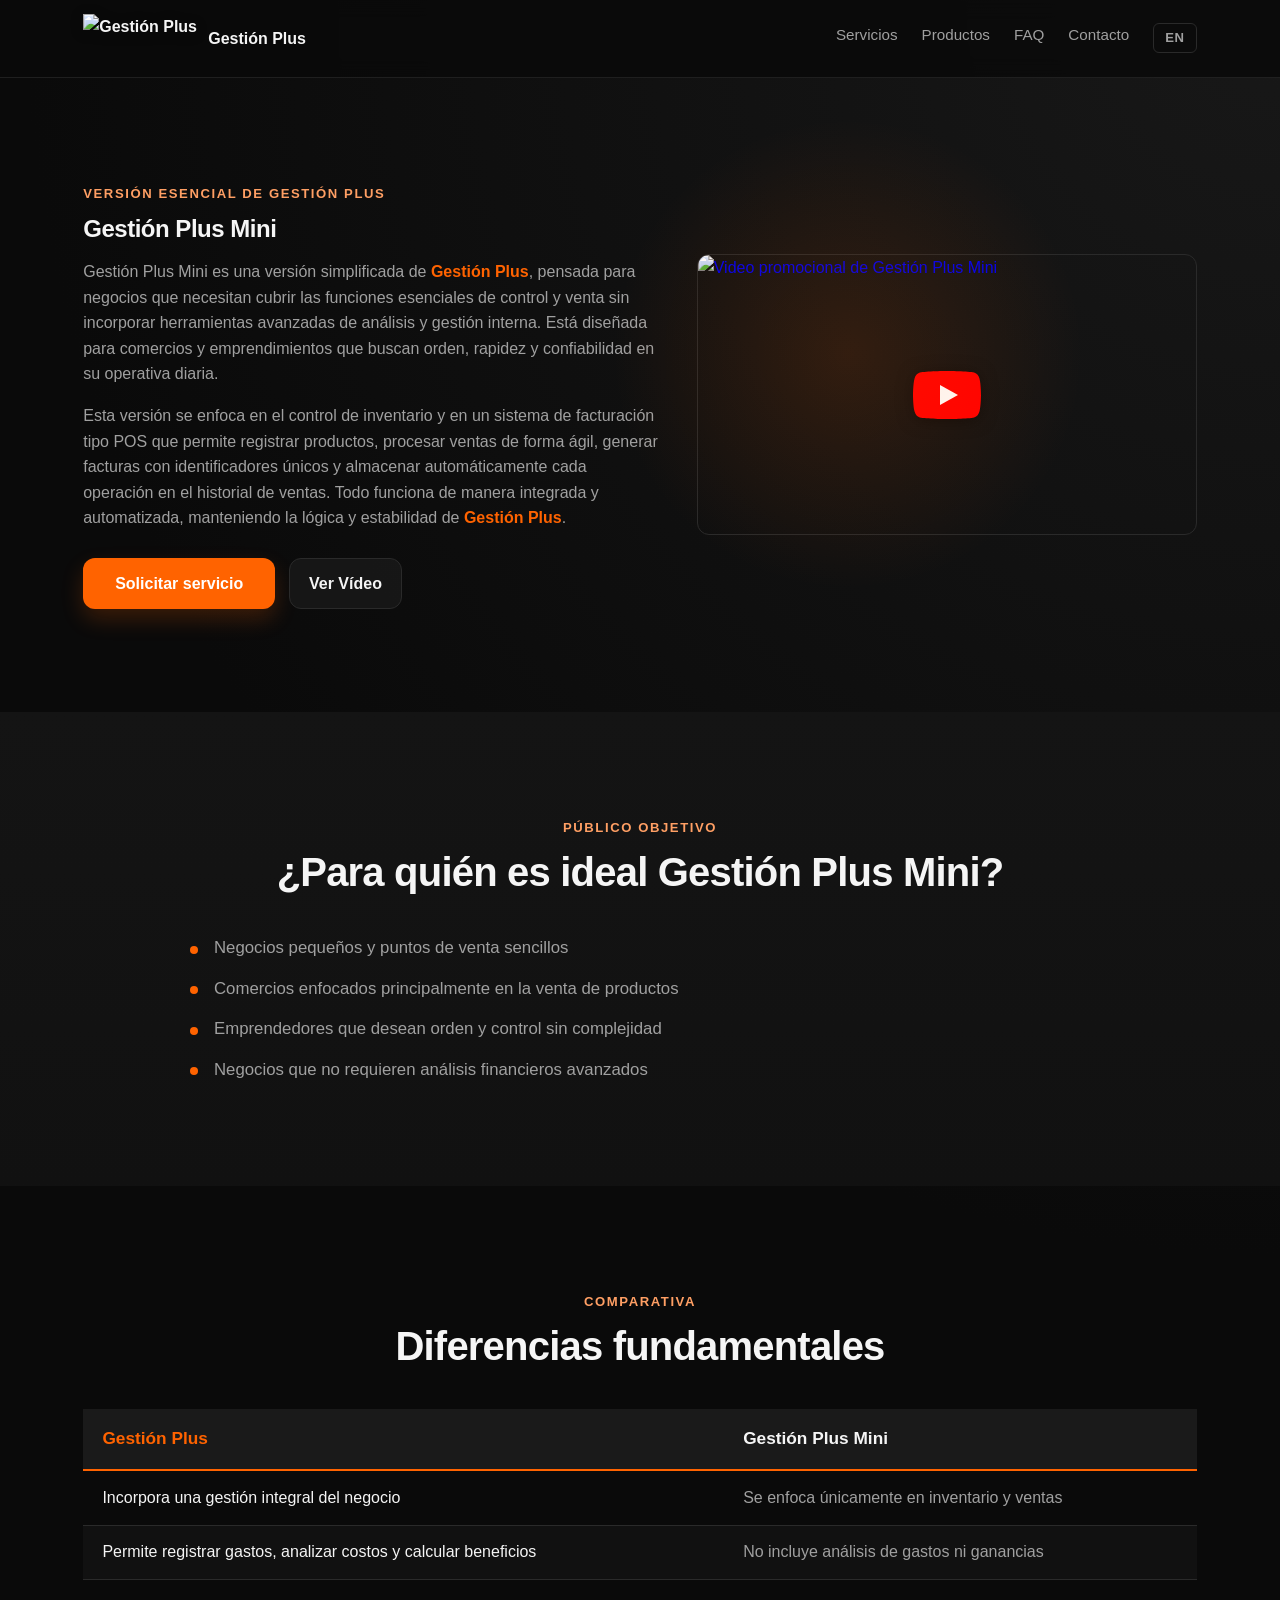
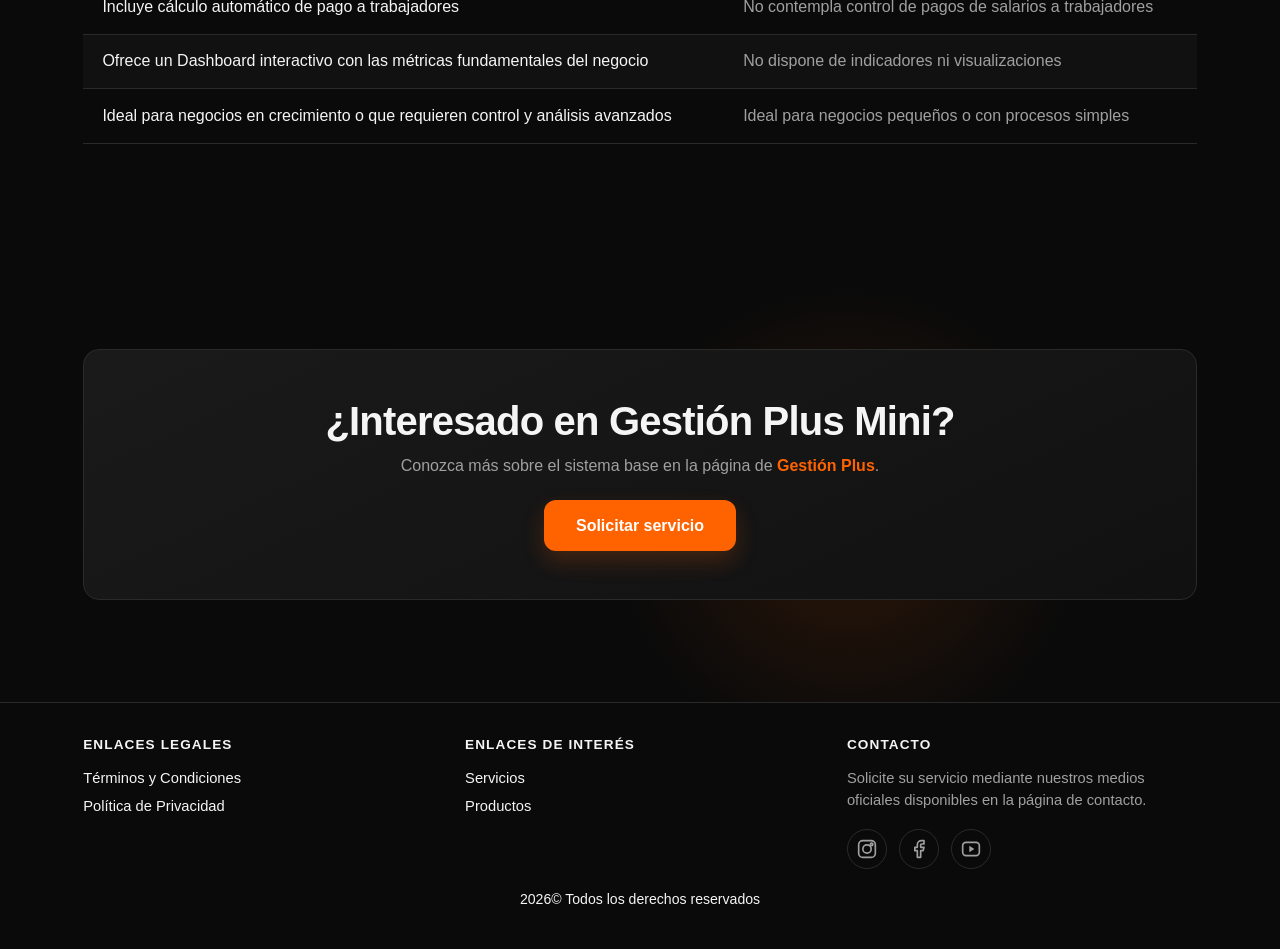
==== commit 0440b3ef: "feat: replace video placeholders with real YouTube embeds - gestion-plus.html: embedded video https:" ====
--- a/gestion-plus-mini.html
+++ b/gestion-plus-mini.html
@@ -15,7 +15,7 @@
     <link rel="icon" type="image/png" sizes="16x16" href="assets/logo.png">
     <link rel="apple-touch-icon" href="assets/logo.png">
     <link rel="shortcut icon" href="assets/logo.png">
-    <link rel="stylesheet" href="styles.css" />
+    <link rel="stylesheet" href="styles.css?v=2" />
     <script type="application/ld+json">
       {
         "@context": "https://schema.org",
@@ -62,20 +62,22 @@
               <p class="lead" style="margin-top: 1rem;" data-i18n="mini.hero.description2">Esta versión se enfoca en el control de inventario y en un sistema de facturación tipo POS que permite registrar productos, procesar ventas de forma ágil, generar facturas con identificadores únicos y almacenar automáticamente cada operación en el historial de ventas. Todo funciona de manera integrada y automatizada, manteniendo la lógica y estabilidad de <a href="gestion-plus.html" class="accent-link">Gestión Plus</a>.</p>
               <div class="hero-cta">
                 <a class="btn btn-primary btn-large" href="index.html#contacto" data-i18n="mini.hero.cta_primary">Solicitar servicio</a>
-                <a class="btn btn-secondary" href="https://www.youtube.com/watch?v=LSFeML7vVHg" target="_blank" rel="noopener" data-i18n="mini.hero.cta_secondary">Ver Vídeo</a>
+                <a class="btn btn-secondary" href="https://youtu.be/Jaw8KjKYu3U" target="_blank" rel="noopener" data-i18n="mini.hero.cta_secondary">Ver Vídeo</a>
               </div>
             </div>
-            <!-- <div class="hero-video">
+            <div class="hero-video">
               <div class="video-wrapper">
                 <a
-                  href="https://www.youtube.com/watch?v=LSFeML7vVHg"
+                  href="https://youtu.be/Jaw8KjKYu3U"
                   target="_blank"
                   rel="noopener"
                   class="video-thumbnail"
+                  data-i18n-aria="mini.hero.video_aria"
                   aria-label="Ver vídeo promocional de Gestión Plus Mini en YouTube"
                 >
                   <img
-                    src="https://img.youtube.com/vi/LSFeML7vVHg/maxresdefault.jpg"
+                    src="https://img.youtube.com/vi/Jaw8KjKYu3U/maxresdefault.jpg"
+                    data-i18n="mini.hero.video_alt"
                     alt="Video promocional de Gestión Plus Mini"
                     loading="lazy"
                   />
@@ -87,9 +89,6 @@
                   </span>
                 </a>
               </div>
-            </div> -->
-            <div class="video-placeholder" style="max-width: min(100%, 960px); margin-inline: auto; aspect-ratio: 16 / 9; border-radius: 12px; overflow: hidden; border: 1px solid #2a2a2a; background: #0d0d0d; display: flex; align-items: center; justify-content: center;">
-              <p style="color: #a0a0a0; font-size: 1rem; font-weight: 600;" data-i18n="mini.hero.video_placeholder">Video en desarrollo</p>
             </div>
           </div>
         </div>
